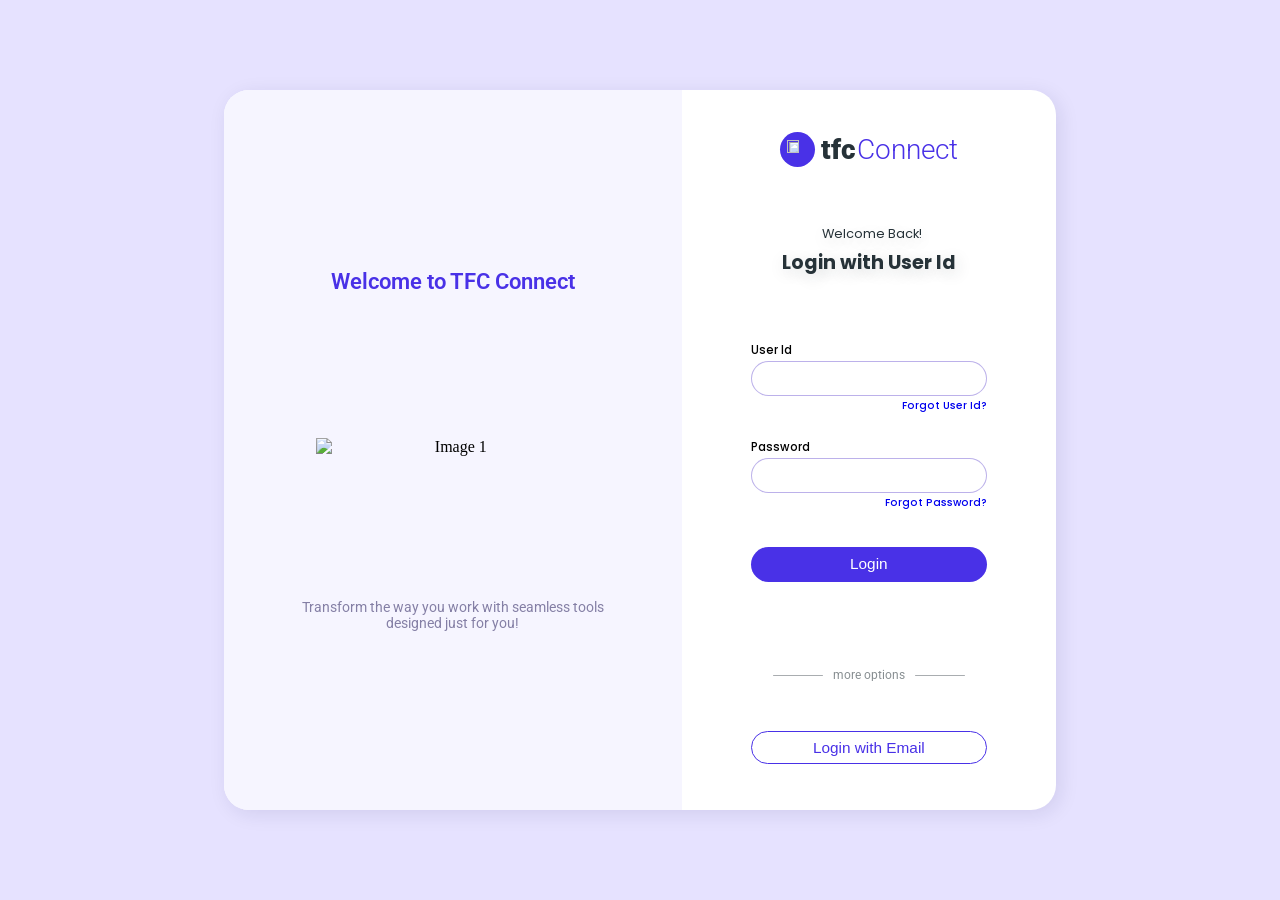
==== App/index.html @ 3769411a "added" ====
<!DOCTYPE html>
<html lang="en">
<head>
    <meta charset="UTF-8">
    <meta name="viewport" content="width=device-width, initial-scale=1.0">
    <title>TFC-Connect</title>
    <link rel='stylesheet' href='https://cdn-uicons.flaticon.com/2.6.0/uicons-solid-rounded/css/uicons-solid-rounded.css'>
     <link rel="stylesheet" href="css/index.css">


</head>
<body class="flex">


<div class="main-container flex">


    <div class="hero-container">
        
        <div class="hero-small-container">
            <div class="logo flex">
            <div class="logo-icon-box flex">
                <img src="https://lh3.googleusercontent.com/d/1ac7vZtb76pk7Xy3a3PtfrxYVPUOpF5Zd" alt="">
            </div>
            <h1>tfc<span>Connect</span></h1>
            </div>
        </div>
        <div id="slider" class="slider">
            <div class="slide">
                <h1>Welcome to TFC Connect</h1>
                <img src="https://lh3.googleusercontent.com/d/1At7HgezDw8fFlfowrDBWtmIWVJMhpQI9" alt="Image 1">
                <p>Transform the way you work with seamless tools designed just for you!</p>
            </div>
            <div class="slide">
                <h1>One Dashboard, Infinite Possibilities</h1>
                <img src="https://lh3.googleusercontent.com/d/1FWD6JK0ADAeh8PGt6C3z3cZbVoWPO-XN" alt="Image 1">
                <p>Streamline your workflow with an all-in-one platform that adapts to your needs!</p>
            </div>
            <div class="slide">
                <h1>Effortlessly Track Your Records</h1>
                <img src="https://lh3.googleusercontent.com/d/1V7pbwWy8xcET8l5fz9aR6ZSwgtFl4v6n" alt="Image 2">
                <p>Stay organized and informed with intuitive tracking that keeps you in control!</p>    
            </div>
            <div class="slide">
                <h1>Instantly Mark Your Attendance</h1>
                <img src="https://lh3.googleusercontent.com/d/13JN_m24KBSRqYXACgmQ-zeqVkP_81GqP" alt="Image 3">
                <p>Simplify your routine with our user-friendly attendance feature that saves you time!</p>
            </div>
            <div class="slide">
                <h1>Celebrate Your Achievements</h1>
                <img src="https://lh3.googleusercontent.com/d/1DUvzrq8Wuv2NExXmtRwx0KE_fDxbfbl0" alt="Image 3">
                <p>Reflect on your journey and stay inspired with clear visibility into your progress!</p>
            </div>
            <div class="slide">
                <h1>Watch Your Profits Soar</h1>
                <img src="https://lh3.googleusercontent.com/d/11xHrJBtBcTx4L7q9fytqQj6415z4RemQ" alt="Image 3">
                <p>Stay connected to your financial growth with real-time insights and updates</p>

            </div>
            <div class="slide">
                <h1>Unlock More Exciting Features </h1>
                <img src="https://lh3.googleusercontent.com/d/1sYGFJj3guFOM2L7GwLOJXNTO27UptrKP" alt="Image 3">
                <p>Discover a world of additional tools designed to supercharge your productivity</p>
            </div>
        </div>
        <div id="hero3" class="hero2">
            <h1>Lets Reset Your Password</h1>
            <img src="https://lh3.googleusercontent.com/d/1j2ZLpB80lMbGBDF8fJnqO0M2-zH6sUxr" alt="Image 1">
            <p>You’re one step away! Enter your new password and confirm it.</p>
        </div>
        <div id="hero2" class="hero2">
            <h1>Enter Your OTP</h1>
            <img src="https://lh3.googleusercontent.com/d/1ZaGqcCiTC7A3qi20R0eF-FAh4TktNaAb" alt="Image 1">
            <p>Enter your email, and we’ll send you an OTP. Just submit the OTP and you’re all set</p>
        </div>
        <div id="hero4" class="hero2">
            <h1>Here is your user ID:</h1>
            <img src="https://lh3.googleusercontent.com/d/1aJhL7XBrjVhx2DLPFHaIDWcUCutT5KXV" alt="Image 1">
            <p> Hurray! We’ve found your user ID! Keep it safe for your next adventure with us!</p>
        </div>

        <div class="hero-small-container">
            <div class="login-slider">
                <p>To Connect</p>
                <div class="slider-container">
                    
                    <button class="swipe-button">Swipe Me</button>
                </div>
            </div>
            
        </div>





        
     
    </div>
    

    
 <div class="form-container flex">

    <!-- Login Container with id -->
    <div class="container lg-cnt flex-coloum" id="login-container">
        

        <div class="prm-logo-cnt hero-small-container">
            <div class="logo flex">
                <div class="logo-icon-box flex">
                    <img src="https://lh3.googleusercontent.com/d/1ac7vZtb76pk7Xy3a3PtfrxYVPUOpF5Zd" alt="">
                </div>
                <h1>tfc<span>Connect</span></h1>
                </div>
        </div>


        <div class="welcome-msg flex-coloum">
        <h2><span><i id="wlcHand" class="fi fi-ss-hand-wave"></i></span> Welcome Back! </h2>
        <h2 class="mainh2">Login with User Id</h2>
    </div>


    <!-- user login by id form -->

    
      <form class="login-form flex-coloum" onsubmit="submitForm(event)">
        <div class="input-group">
            <label for="loginUserId">User Id</label>
            <input type="text" id="loginUserId" name="loginUserId" required>
            <a href="#" id="forgot-id-link">Forgot User Id?</a>
        </div>
        <div class="input-group">
            <label for="loginUserIdPassword">Password</label>
            <input type="password" id="loginUserIdPassword" name="loginUserIdPassword" required>
            <a href="#" id="forgot-password-link">Forgot Password?</a>
        </div>
        <div class="btn-cnt flex">
            <button type="submit" class="login-button">Login</button>
        </div>
        <div id="error-message" class="error-message"></div>
    </form>






        <div class="sign-opn flex-coloum">
            <div class="decor flex">
                <span></span>
                more options
                <span></span>
            </div>
            <button onclick="loginEmail()">Login with Email</button>
        </div>
        

    </div>

       <!-- Login Container with email -->
       <div class="container lg-cnt lg-cnt-email flex-coloum" id="login-container-email">
        

        <div class="prm-logo-cnt hero-small-container">
            <div class="logo flex">
                <div class="logo-icon-box flex">
                    <img src="https://lh3.googleusercontent.com/d/1ac7vZtb76pk7Xy3a3PtfrxYVPUOpF5Zd" alt="">
                </div>
                <h1>tfc<span>Connect</span></h1>
                </div>
        </div>

        <div class="welcome-msg flex-coloum">
        <h2><span><i id="wlcHand" class="fi fi-ss-hand-wave"></i></span> Welcome Back! </h2>
        <h2 class="mainh2">Login with Email</h2>
    </div>

        <form class="login-form flex-coloum" action="/submit-login" method="POST">
            <div class="input-group">
                <label for="username">User Email</label>
                <input type="text" id="username" name="username" required>
            </div>
            <div class="input-group">
                <label for="password">Password</label>
                <input type="password" id="password" name="password" required>
                <a href="#" id="forgot-password-link2">Forgot Password?</a>
            </div>
            <div class="btn-cnt flex">
            <button type="submit" class="login-button">Login</button>
            </div>
        </form>

        <div class="sign-opn flex-coloum">
            <div class="decor flex">
                <span></span>
                more options
                <span></span>
            </div>
            <button onclick="loginUserid()">Login with User Id</button>
        </div>
        

    </div>




<!-- forgot id Container -->
<div class="container lg-cnt flex-coloum" id="forgot-id-container">
    <div class="prm-logo-cnt hero-small-container">
        <div class="logo flex">
            <div class="logo-icon-box flex">
                <img src="https://lh3.googleusercontent.com/d/1ac7vZtb76pk7Xy3a3PtfrxYVPUOpF5Zd" alt="">
            </div>
            <h1>tfc<span>Connect</span></h1>
        </div>
    </div>

    <div class="welcome-msg flex-coloum">
        <h2 class="mainh2">Forgot User Id</h2>
    </div>

    <form id="id-otp-verify-form" class="login-form flex-coloum" action="/submit-login" method="POST">
        <div class="input-group">
            <label for="username">Mail Id</label>
            <input type="text" id="username" name="username" required>
            <a href="#" id="forgot-id-link">Send OTP</a>
        </div>

        <div class="input-group otp">
            <label for="password">Enter OTP</label>
            <div class="otp-box flex-row">
                <input type="text" id="otp-id-1" name="otp" maxlength="1" required oninput="moveToNext(this, 'otp-id-2')" onkeydown="moveToPrevious(event, this, 'otp-id-1')">
                <input type="text" id="otp-id-2" name="otp" maxlength="1" required oninput="moveToNext(this, 'otp-id-3')" onkeydown="moveToPrevious(event, this, 'otp-id-1')">
                <input type="text" id="otp-id-3" name="otp" maxlength="1" required oninput="moveToNext(this, 'otp-id-4')" onkeydown="moveToPrevious(event, this, 'otp-id-2')">
                <input type="text" id="otp-id-4" name="otp" maxlength="1" required oninput="moveToNext(this, 'otp-id-5')" onkeydown="moveToPrevious(event, this, 'otp-id-3')">
                <input type="text" id="otp-id-5" name="otp" maxlength="1" required oninput="moveToNext(this, 'otp-id-6')" onkeydown="moveToPrevious(event, this, 'otp-id-4')">
                <input type="text" id="otp-id-6" name="otp" maxlength="1" required onkeydown="moveToPrevious(event, this, 'otp-id-5')">
            </div>
        </div>

        <div class="btn-cnt flex">
            <button onclick="submitIdOtp()" type="submit" class="login-button">Submit</button>
        </div>
    </form>

   <div id="findId" class="find-userid login-form">
    <img src="https://lh3.googleusercontent.com/d/1aUVoNux4vHYjvwLQsbV8Hn_OZYzu7rfK" alt="">
    <input type="text" id="username" name="username" required>
    <p>Let’s continue your journey! 🚀</p>
    
   </div>
        



    <div class="sign-opn flex-coloum">
        <div class="decor flex">
            <span></span>
            more options
            <span></span>
        </div>
        <button onclick="backtologin()" id="back-to-login">Back To Login</button>
    </div>
</div>




<!-- forgot password Container -->
<div class="container lg-cnt flex-coloum" id="forgot-password-container">
    <div class="prm-logo-cnt hero-small-container">
        <div class="logo flex">
            <div class="logo-icon-box flex">
                <img src="https://lh3.googleusercontent.com/d/1ac7vZtb76pk7Xy3a3PtfrxYVPUOpF5Zd" alt="">
            </div>
            <h1>tfc<span>Connect</span></h1>
        </div>
    </div>

    <div class="welcome-msg flex-coloum">
        <h2 class="mainh2">Forgot Password</h2>
    </div>


    <form id="pass-otp-verify-form" class="login-form otp-verify flex-coloum" action="/submit-login" method="POST">
        <div class="input-group">
            <label for="username">Mail Id</label>
            <input type="text" id="username" name="username" required>
            <a href="#" id="forgot-id-link">Send OTP</a>
        </div>

        <div class="input-group otp">
            <label for="password">Enter OTP</label>
            <div class="otp-box flex-row">
                <input type="text" id="otp-pass-1" name="otp" maxlength="1" required oninput="moveToNext(this, 'otp-pass-2')" onkeydown="moveToPrevious(event, this, 'otp-pass-1')">
                <input type="text" id="otp-pass-2" name="otp" maxlength="1" required oninput="moveToNext(this, 'otp-pass-3')" onkeydown="moveToPrevious(event, this, 'otp-pass-1')">
                <input type="text" id="otp-pass-3" name="otp" maxlength="1" required oninput="moveToNext(this, 'otp-pass-4')" onkeydown="moveToPrevious(event, this, 'otp-pass-2')">
                <input type="text" id="otp-pass-4" name="otp" maxlength="1" required oninput="moveToNext(this, 'otp-pass-5')" onkeydown="moveToPrevious(event, this, 'otp-pass-3')">
                <input type="text" id="otp-pass-5" name="otp" maxlength="1" required oninput="moveToNext(this, 'otp-pass-6')" onkeydown="moveToPrevious(event, this, 'otp-pass-4')">
                <input type="text" id="otp-pass-6" name="otp" maxlength="1" required onkeydown="moveToPrevious(event, this, 'otp-pass-5')">
            </div>
        </div>

        <div class="btn-cnt flex">
            <button type="submit" onclick=" submitPassOtp()" id="sub-pass-otp" class="login-button">Submit OTP</button>
           
        </div>
    </form>


    <form id="upd-pass-form" class="login-form upd-pass flex-coloum" action="/submit-login" method="POST">
        <div class="input-group">
            <label for="username">New Password</label>
            <input type="text" id="username" name="username" required>
           
        </div>
        <div class="input-group">
            <label for="password">Confirm Password</label>
            <input type="password" id="password" name="password" required>
          
        </div>
        <div class="btn-cnt flex">
        <button type="submit" class="login-button">Update</button>
        </div>
    </form>


    <div class="sign-opn flex-coloum">
        <div class="decor flex">
            <span></span>
            more options
            <span></span>
        </div>
        <button onclick="backtologin()" id="back-to-login-password">Back To Login</button>
    </div>
</div>



    




    
 </div>


 
</div>

    <script src="js/index.js"></script>

</body>
<link rel="stylesheet" href="https://cdn-uicons.flaticon.com/2.5.1/uicons-solid-straight/css/uicons-solid-straight.css"
      integrity="sha384-..." crossorigin="anonymous">
</html>
---- App/css/index.css ----
@import url('https://fonts.googleapis.com/css2?family=Inter:ital,opsz,wght@0,14..32,100..900;1,14..32,100..900&family=Lato:ital,wght@0,100;0,300;0,400;0,700;0,900;1,100;1,300;1,400;1,700;1,900&family=Noto+Sans+Carian&family=Poppins:ital,wght@0,100;0,200;0,300;0,400;0,500;0,600;0,700;0,800;0,900;1,100;1,200;1,300;1,400;1,500;1,600;1,700;1,800;1,900&family=Roboto:ital,wght@0,100;0,300;0,400;0,500;0,700;0,900;1,100;1,300;1,400;1,500;1,700;1,900&display=swap');

@import url('https://cdn-uicons.flaticon.com/2.6.0/uicons-solid-rounded/css/uicons-solid-rounded.css');

 /* General Styles */


 * {
    margin: 0;
    padding: 0;
    box-sizing: border-box;
}


body{
    width: 100vw;
    height: 100vh;
    box-sizing: border-box;
    margin: 0;
    padding: 0;
    overflow: hidden;
    background-color: #E6E2FF;
    
}
body::-webkit-scrollbar{
    display: none;
}

.flex{
    display: flex;
    align-items: center;
    justify-content: center;
}
.wavehand{
    width: 40px;
    height: 40px;
    font-size: 40px;
    color: #4931e7;
}
.wavehand::before{
    font-size: 40px;
    color: #4931e7;
}
.flex-row{
    display: flex;
    align-items: center;
    flex-direction: row;
}
.flex-coloum{
    display: flex;
    align-items: center;
    flex-direction: column;
}


.main-container{
    width: 65%;
    height: 80%;
    justify-content: space-between;
    background-color: white;
    border-radius: 25px;
    box-shadow: 4px 4px 20px #0a004918;
    
}

.hero-container {
    width: 55%;
    background-color: #f6f5ff;
    height: 100%;
    border-radius: 25px 0 0 25px;
    overflow: hidden;
    position: relative;
}

.hero-container img {
    width: 60%;
    height: auto;
}


.slider {
    display: flex;
    transition: transform 0.5s ease;
    height: 100%;
    /* justify-content: center; */
    align-items: center;
    /* background-color: #4931e7; */
    
   
}

.slide, .hero2 {
    width: 100%;
    height: 90%;
    text-align: center;
    flex-shrink: 0;
    display: flex;
    justify-content: space-evenly;
    align-items: center;
    flex-direction: column;
}

.slide h1, .hero2 h1{ 
    font-family:'roboto';
    color: #4931e7;
    font-weight: 600;
    width: 80%;
    font-size: 1.7vw;

}


.slide p,.hero2 p{
    font-family:'roboto';
    color: #847fa5;
    width: 70%;
    font-size: 1.1vw;
    font-weight: 400;
} 


#login-container-email{
    display: none;
}


.form-container{
    width: 45%;
    height: 100%;
    display: flex;
    padding: 10px 0;
    justify-content: center;
    align-items: center;
    /* background-color: aqua;  */

}

.container{
    width: 90%;
    height: 100%;
    /* background-color: #4931e7; */
    overflow: hidden;
    justify-content: space-evenly;
    align-items: center;
}



.fgid{
    display: none;
}

.fgpass{
    display: none;
}
.hero-container .hero-button{
    display: none;
}
.hero-small-container{
    display: none;
}

.prm-logo-cnt{
    display: flex;
    justify-content: center;
    align-items: center;
    width: 100%;
    height: 10%;
    /* background-color: #4931e7; */
}


#wlcHand {
    display: inline-block;
    margin-right: 4px;
    background: linear-gradient(to right, #ffc45f, #ff8a00);
    -webkit-background-clip: text;
    -webkit-text-fill-color: transparent;
    background-clip: text;
   
}

#wlcHand {
    display: inline-block;
    animation: rotateWave 1s infinite linear;
}

@keyframes rotateWave {
    0% { transform: rotate(0deg); }
    25% { transform: rotate(15deg); }
    50% { transform: rotate(0deg); }
    75% { transform: rotate(-15deg); }
    100% { transform: rotate(0deg); }
}

.welcome-msg{
    width: 100%;
    height: 15%;
    justify-content: center;
    color: #263238;
    text-shadow: 2px 4px 15px #2632382b;

    /* background-color: #4931e7; */
    /* gap: 1px; */


}
.welcome-msg h2{
    font-family: 'poppins';
    font-size: 1vw;
    font-weight: 400;
}
.welcome-msg .mainh2{
    font-size: 1.5vw;
    margin-top: 5px;
    font-weight: 700;
    
}




.logo{
    width: 100%;
    height: 100%;

}


.logo-icon-box{
    width: 35px;
    border-radius: 50%;
    height: 35px;
    background-color: #4931e7;
    overflow: hidden;
}

.logo-icon-box img{
    width: 60%;
    height: 60%;
    object-fit: contain;
} 


.logo h1{
    font-family:'roboto';
    color:#263238;
    font-weight: 900;
    margin-left: 6px;
    font-size: 2.2vw;
   

}

#forgot-id-container{
    display: none;
}



#forgot-password-container{
    display: none;
}

.upd-pass{
    display: none;
}

.otp-verify{
    display: flex;
}

#update-pass-button{
    display: none;
}

.lg-cnt form{
    width: 100%;
    height: 45%;
    /* display: none; */
    justify-content: space-evenly;
    /* background-color: #4931e7; */
}

.find-userid {
    display: none;
}

.lg-cnt .find-userid{
    width: 65%;
    height: 45%;
    display: flex;
    flex-direction: column;
    justify-content: space-evenly;
    /* background-color: #4931e7; */
}

.lg-cnt .find-userid img{
    width: 100%;
    height: 70%;
    object-fit: contain;

}

.lg-cnt .find-userid p{
    text-align: center;
    font-size: .8vw;
    margin-top: 6px;
    font-family: 'poppins';
    font-weight: 500;
    text-decoration: none;
}


.login-form .input-group{
    display:flex;
    flex-direction: column;
    width: 70%;

}

.login-form  input{
    width: 100%;
    height: 35px;
    border-radius: 30px;
    border: 1.5px solid #8773da8e;
    padding: 0 15px;
    
}
input:focus {
    border-color: #4931e7; /* Border color jab user type kare */
    outline: none; /* Optional: Browser ke default outline ko hide karne ke liye */
}
.otp-box{
    width: 100%;
    justify-content: space-between;
}
.otp input{ 
  width: 15%;
  padding: 0;
  text-align: center;
}

.input-group label{
    font-size: .9vw;
    font-family: 'poppins';
    font-weight: 500;
    margin-bottom: 2px;
}

.input-group a:active{
    color: #4931e7;
}

.input-group a{
    text-align: end;
    font-size: .8vw;
    margin-top: 2px;
    font-family: 'poppins';
    font-weight: 500;
    text-decoration: none;

}

.btn-cnt{
    width: 100%;
    justify-content: space-evenly;
}

.login-form button{
   background-color: #4931e7;
    font-size: 1.2vw;
    color: white; /* Text ka color */
    /* font-weight: 500; */
    border: none;
    border-radius: 50px; /* Rounded button */
    cursor: pointer;
    width: 70% ;
    height: 35px; /* Full height button */
    margin-top: 10px;
}

.sign-opn{
    width: 100%;
    height: 20%;
    justify-content: space-around;
    
}

.decor{
    width: 100%;
    color: #2632388d;
    font-family: 'roboto';
    font-size: .9vw;
    gap: 10px;

}
.sign-opn button{
    /* background-color: #4931e7; */
    font-size: 1.2vw;
    color: #4931e7; /* Text ka color */
    /* font-weight: 500; */
    border: none;
    border-radius: 50px; /* Rounded button */
    cursor: pointer;
    width: 70% ;
    background-color: white;
    height: 33px; /* Full height button */
    border: 1px solid #4931e7;
    margin-top: 5px;
}

.decor span{
    width: 50px;
    height: .5px;
    background-color: #26323865;
    border-radius: 20px;
}


.logo h1 span{
    font-weight: 300;
    color: #4931e7;
    margin-left: 1px;
}

.hero2{
    width: 100%;
    height: 100%;
    display: none;
    /* background-color: #263238; */
}



@media only screen and (max-width: 567px) {
    .main-container{
        width: 100vw;
        height: 100vh;
        margin: 0;
        padding: 0;
        border-radius: 0;
    }



    .form-container{
        display: none;
        width: 100%;
        height: 100%;
        border-radius: 0px;
    }
    .hero-container{
        width: 100%;
        height: 100%;
        display: flex;
        /* align-items: center; */
        /* justify-content: space-evenly; */
        padding-top: 10%;
        flex-direction: column;

    }
    .slide img {
      width: 300px;
      height: 300px;
      object-fit: contain;
    }

    .slider {
        height: 70%;
    }
    
.slide {
    width: 100%;
    height: 100%;
    text-align: center;
    flex-shrink: 0;
    display: flex;
    justify-content: space-around;
    align-items: center;
    flex-direction: column;

}



.slide h1{ 
    font-family:'roboto';
    color: #4931e7;
    font-weight: 600;
    width: 90%;
    line-height: 40px;
    font-size: 7vw;

}

.slide p{
    font-family:'roboto';
    color: #847fa5;
    width: 80%;
    font-size: 4vw;
    font-weight: 400;
} 

.hero-small-container{
    display: flex;
    width: 100%;
    height: 80px;
    justify-content: center;
    align-items: center;
    /* background-color: #4931e7; */

}
.logo{
    width: 100%;
    height: 100%;

}
.logo-icon-box{
    width: 45px;
    border-radius: 50%;
    height: 45px;
    background-color: #4931e7;
    overflow: hidden;
}

.logo h1{
    font-family:'roboto';
    color:#263238;
    font-weight: 900;
    margin-left: 6px;
    font-size: 9vw;

}

.logo h1 span{
    font-weight: 300;
    color: #4931e7;
    margin-left: 1px;
}

.login-slider {
    position: relative;
    width: 350px; /* Width ko apne design ke according set karein */
    height: 55px; /* Height ko apne design ke according set karein */
    background-color: #ffffff; /* Background color */
    border-radius: 50px; /* Rounded corners */
    overflow: hidden; /* Overflow ko hide karein */
    display: flex;
    justify-content: center;
    align-items: center;
    box-shadow: 1px 2px 30px #4931e715;
}

.slider-container {
    position: absolute;
    left: 0;
    top: 0;
    height: 100%;
    width: 100px;
    transition: transform 0.2s ease; /* Smooth transition */
    
}

.login-slider p{

    position: absolute;
    /* text-align: center; */
    right: 20px;
    font-size: 4vw;
    font-weight: 500;
    color: #4931e7;
    font-family: 'roboto',sans-serif;
}

.swipe-button {
    /* padding: 10px 40px; */
    background: linear-gradient(40deg, #5038ED 0%,  #9181F4 100%); /* Button ka background color */
    font-size: 3.5vw;
    color: white; /* Text ka color */
    /* font-weight: 500; */
    border: none;
    border-radius: 50px; /* Rounded button */
    cursor: pointer;
    width:120px ;
    height: 100%; /* Full height button */

}


.container{
    height: 80%;
    justify-content: space-between;
    margin-top: -20%;
}


.logo-icon-box img{
    width: 60%;
    height: 60%;
    object-fit: contain;
}



.welcome-msg{
    width: 100%;
    height: 10%;

    justify-content: center;
    color: #263238;
    text-shadow: 2px 4px 15px #2632382b;

    /* background-color: #4931e7; */
    /* gap: 1px; */


}
.welcome-msg h2{
   
    font-size: 4vw;
  
}
.welcome-msg .mainh2{
    font-size: 5.5vw;
   
    
}

.lg-cnt form{
    width: 100%;
    height: 45%;
    /* display: none; */
    justify-content: space-around;
    /* background-color: #4931e7; */
}

.login-form .input-group{
    display:flex;
    flex-direction: column;
    width: 90%;

}

.login-form  input{
 
    height: 55px;
    box-shadow: 1px 2px 30px #4931e710;
    
      
}


.input-group label{
    font-size: 3.5vw;
    margin-bottom: 6px;
}

.input-group a{
    
    font-size: 3vw;
   
}



.login-form button{

     font-size: 4vw;
     width: 90% ;
     height: 55px; /* Full height button */
     box-shadow: 1px 2px 30px #4931e72b;


 }

 .sign-opn{
    width: 100%;
    height: 26%;
    justify-content: space-evenly;
    
}
 
 .decor{
    font-size: 3vw;
 }

 .decor span{
    width: 60px;
   
}

.sign-opn button{
    /* background-color: #4931e7; */
    font-size: 4vw;
    width: 90% ;  
    height: 48px; /* Full height button */
    box-shadow: 1px 2px 30px #4931e71a;
}


.lg-cnt .find-userid{
    width: 90%;
    height: 55%;
    display: flex;
    flex-direction: column;
    justify-content: space-evenly;
    /* background-color: #4931e7; */
}


.lg-cnt .find-userid p{
    font-size: 3vw;
}



}



@media only screen and (max-width: 360px) {

    .hero-small-container{
        height: 50px;
        /* background-color: #4931e7; */
    }

    .login-slider {
        height: 43px;
        width: 90%;
    }

    .swipe-button {
        width: 95px;
    }

    .logo-icon-box{
        width: 35px;
        height: 35px;

       
    }
    .logo-icon-box img{
        width: 80%;
        height: 80%;
        object-fit: contain;
    }
    
    
.logo h1{
    font-size: 8vw;
}

.slide h1{ 
    line-height: 30px;
}

.logo-icon-box img{
    width: 55%;
    height: 55%;
    object-fit: contain;
}

.login-form button{

    font-size: 4vw;
    width: 90% ;
    height: 45px; /* Full height button */

}

.login-form  input{
 
    height: 45px;
      
}

.sign-opn button{
    /* background-color: #4931e7; */
    font-size: 4vw;
    width: 90% ;  
    height: 42px; /* Full height button */
}



}
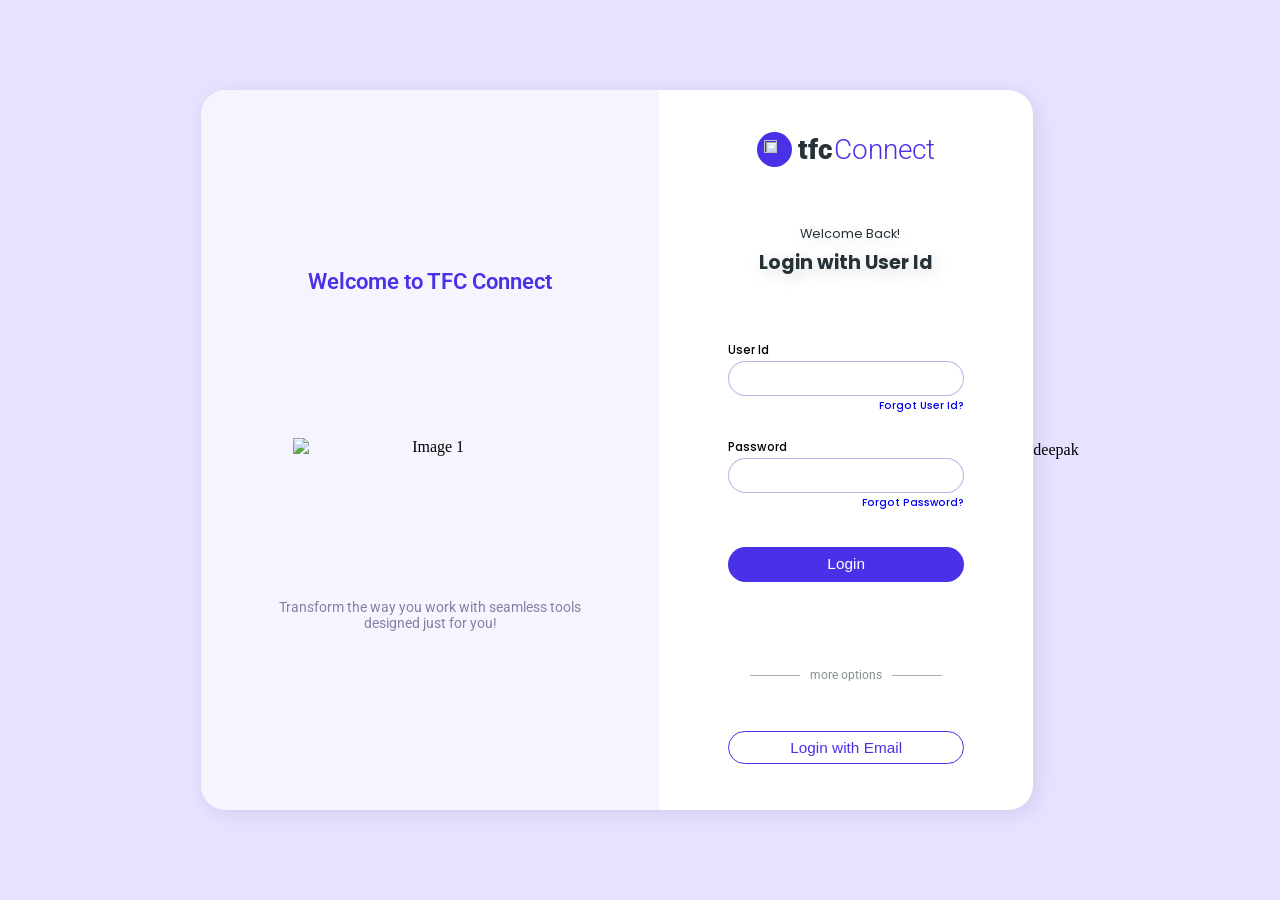
==== commit 52cc0ecb: "added" ====
--- a/App/index.html
+++ b/App/index.html
@@ -358,3 +358,5 @@
 <link rel="stylesheet" href="https://cdn-uicons.flaticon.com/2.5.1/uicons-solid-straight/css/uicons-solid-straight.css"
       integrity="sha384-..." crossorigin="anonymous">
 </html>
+
+deepak
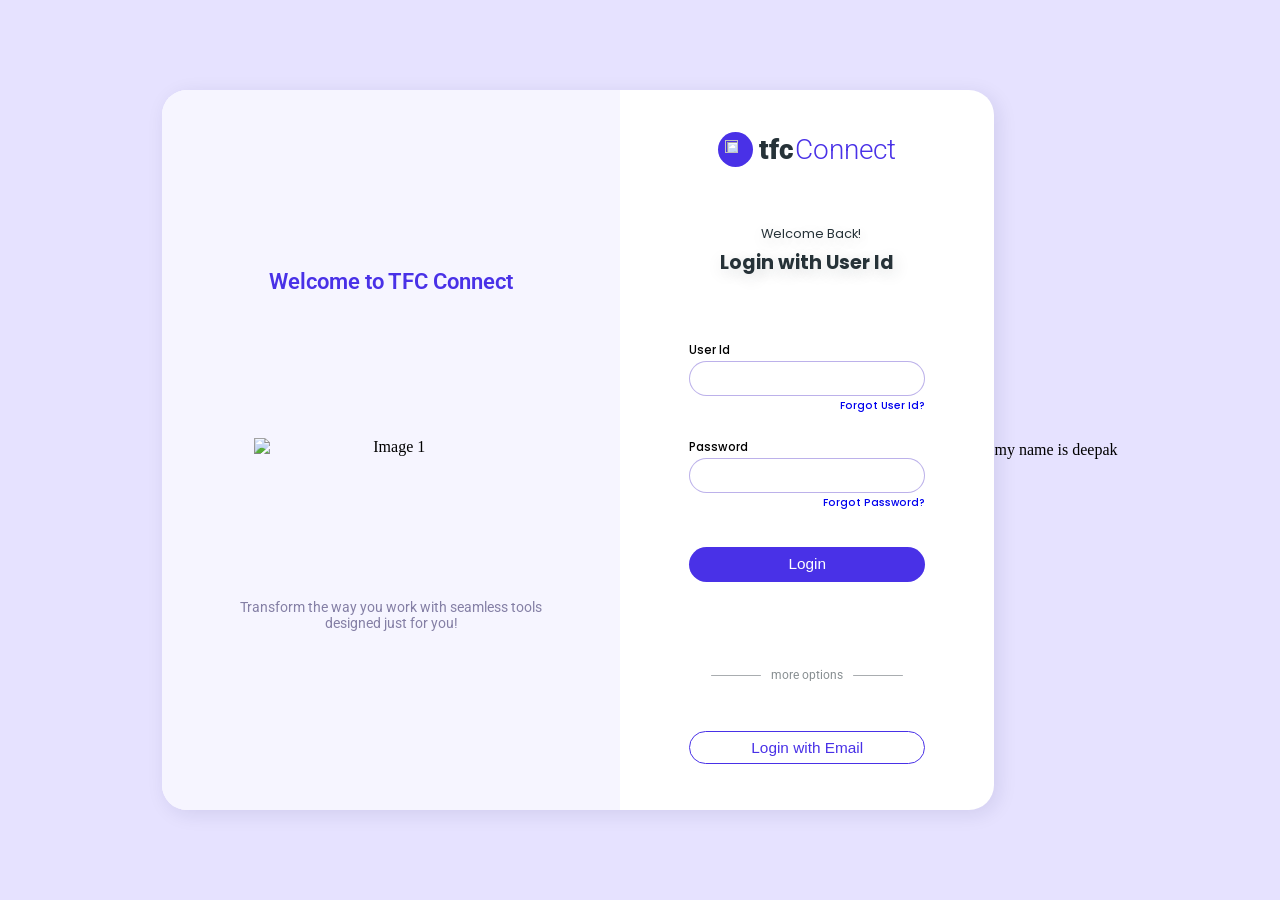
==== commit b02e520b: "added" ====
--- a/App/index.html
+++ b/App/index.html
@@ -359,4 +359,5 @@
       integrity="sha384-..." crossorigin="anonymous">
 </html>
 
-deepak
+
+my name is deepak
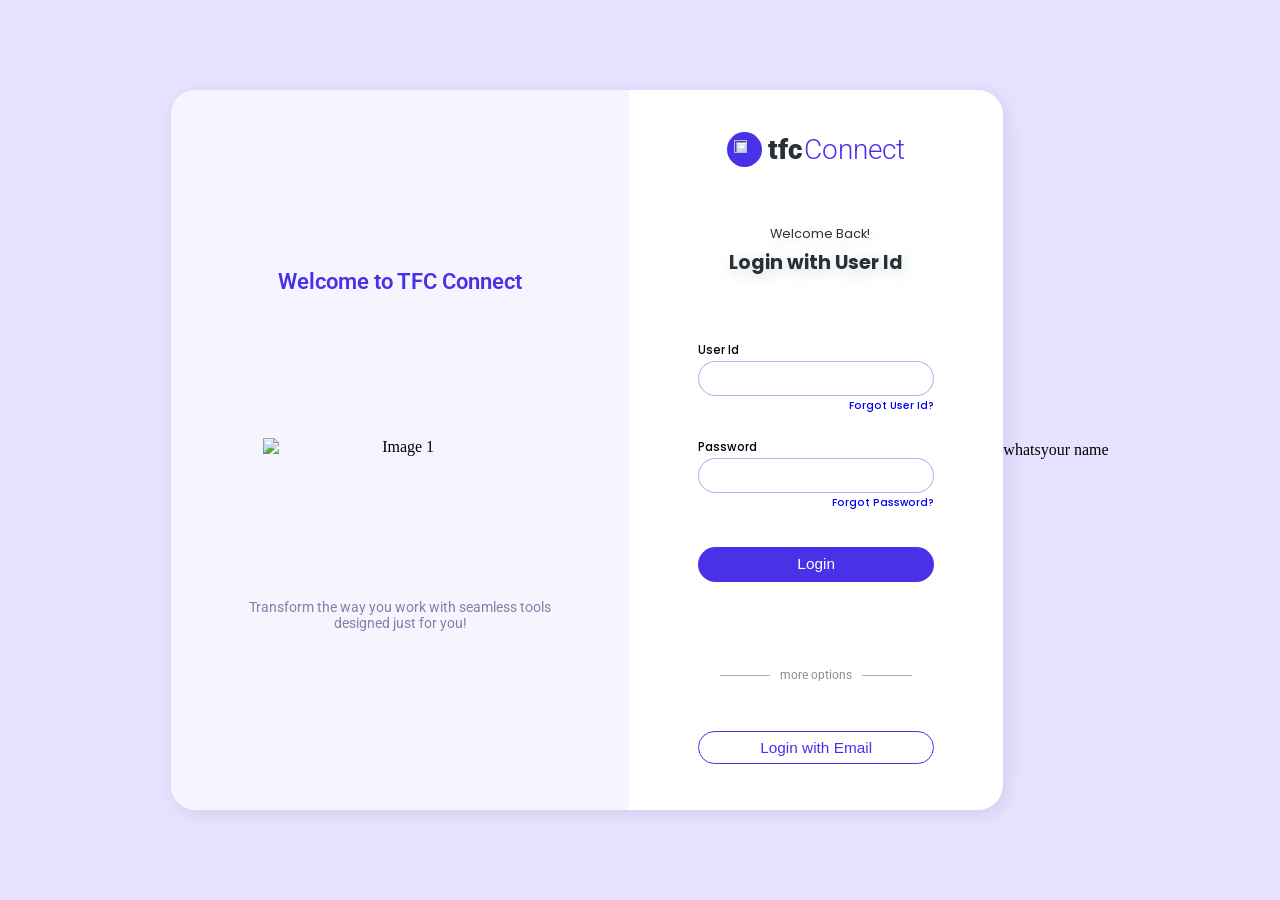
==== commit ca9c58ba: "added" ====
--- a/App/index.html
+++ b/App/index.html
@@ -359,5 +359,4 @@
       integrity="sha384-..." crossorigin="anonymous">
 </html>
 
-
-my name is deepak
+whatsyour name
--- a/App/css/index.css
+++ b/App/css/index.css
@@ -4,6 +4,8 @@
 
  /* General Styles */
 
+
+ /* deepak kumar */
 
  * {
     margin: 0;
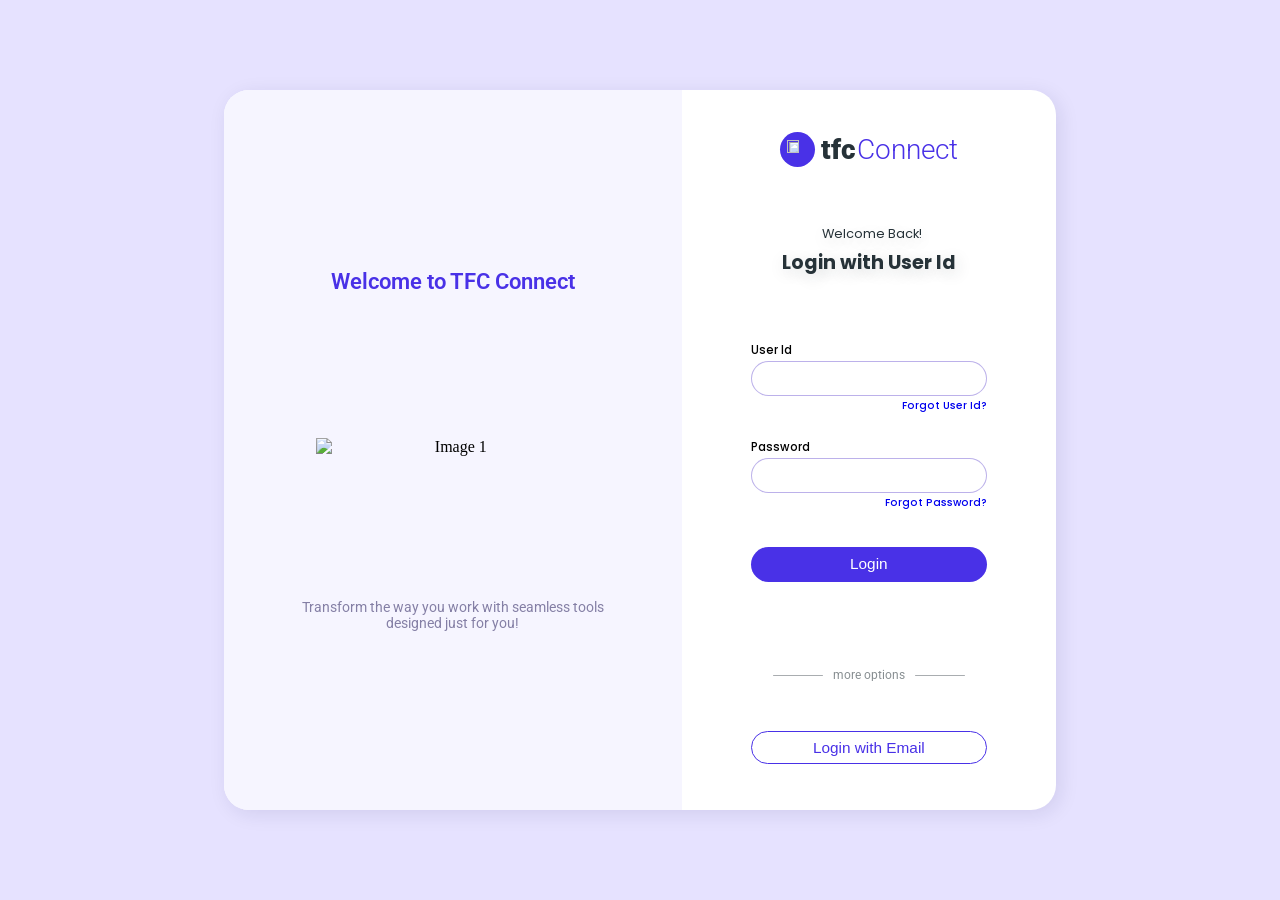
==== commit 87215dc7: "okk" ====
--- a/App/index.html
+++ b/App/index.html
@@ -359,4 +359,3 @@
       integrity="sha384-..." crossorigin="anonymous">
 </html>
 
-whatsyour name
--- a/App/css/index.css
+++ b/App/css/index.css
@@ -4,8 +4,6 @@
 
  /* General Styles */
 
-
- /* deepak kumar */
 
  * {
     margin: 0;
